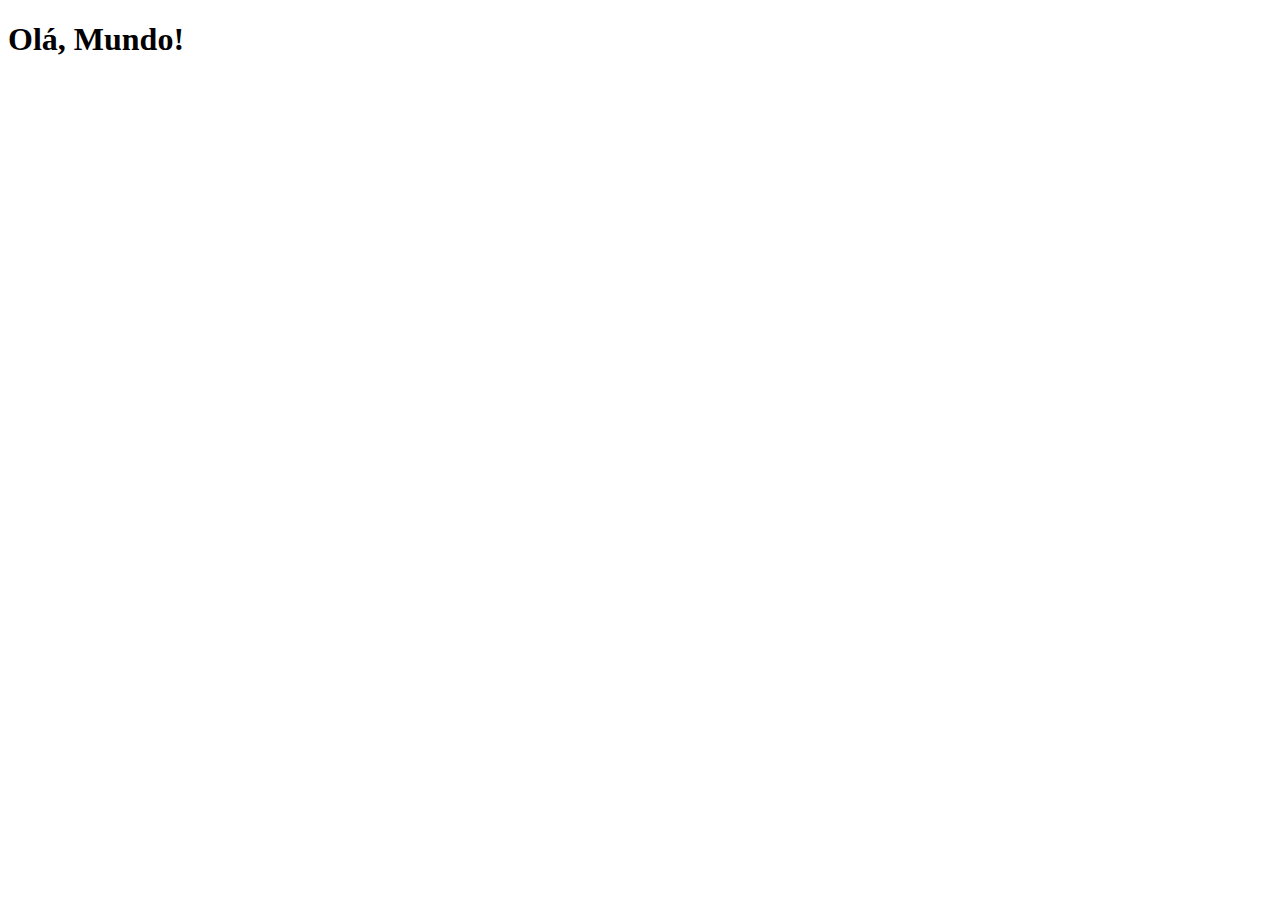
==== index.html @ 612cc13d "criada a pag principal" ====
<!DOCTYPE html>
<html lang="pt-br">
<head>
    <meta charset="UTF-8">
    <meta name="viewport" content="width=device-width, initial-scale=1.0">
    <link rel="shortcut icon" href="favicon.ico" type="image/x-icon">
    <title>Document</title>
</head>
<body>
    <h1>Olá, Mundo!</h1>
</body>
</html>
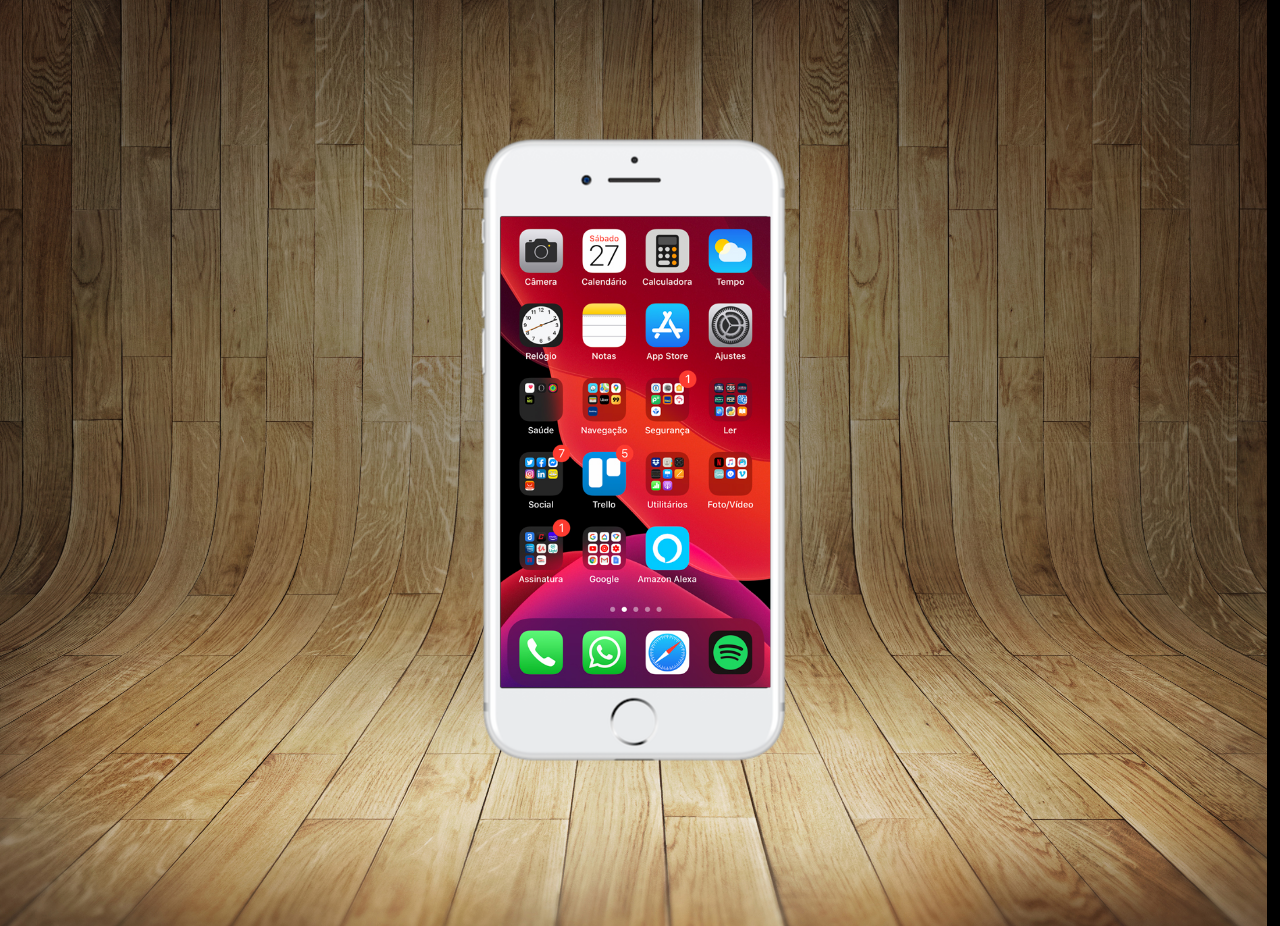
==== commit 0f38b9a3: "tela home" ====
--- a/index.html
+++ b/index.html
@@ -4,9 +4,18 @@
     <meta charset="UTF-8">
     <meta name="viewport" content="width=device-width, initial-scale=1.0">
     <link rel="shortcut icon" href="favicon.ico" type="image/x-icon">
+    <link rel="stylesheet" href="estilos/style.css">
     <title>Document</title>
 </head>
 <body>
-    <h1>Olá, Mundo!</h1>
+    <main>
+        <section id="telefone">
+            <iframe src="home.html" name="tela" id="tela" frameborder="0"></iframe>
+        </section>
+
+        <section id="redes-sociais">
+
+        </section>
+    </main>
 </body>
 </html>--- a/estilos/style.css
+++ b/estilos/style.css
@@ -0,0 +1,44 @@
+@charset "UTF-8";
+
+*{
+    margin: 0px;
+    padding: 0px;
+    font-family: Arial, Helvetica, sans-serif;
+}
+
+html, body{
+    height: 102.9vh;
+    width: 99vw;
+    background-color: black;
+}
+
+main{
+    height: 100vh;
+    position: relative;
+}
+
+body{
+    background: url('../imagens/fundo-madeira.jpg') no-repeat top center;
+    background-size: cover;
+    background-attachment: fixed;
+}
+
+section#telefone{
+    position: absolute;
+    top: 50%;
+    left: 50%;
+    transform: translate(-50%, -50%); /* Faz a section ficar sempre no meio independente do tamanho da tela*/
+    
+    height: 627px;
+    width: 311px;
+
+    background: url('../imagens/frame-iphone.png') no-repeat;
+}
+
+iframe#tela{
+    position: relative;
+    top: 80px;
+    left: 22px;
+    width: 270px;
+    height: 471px;
+}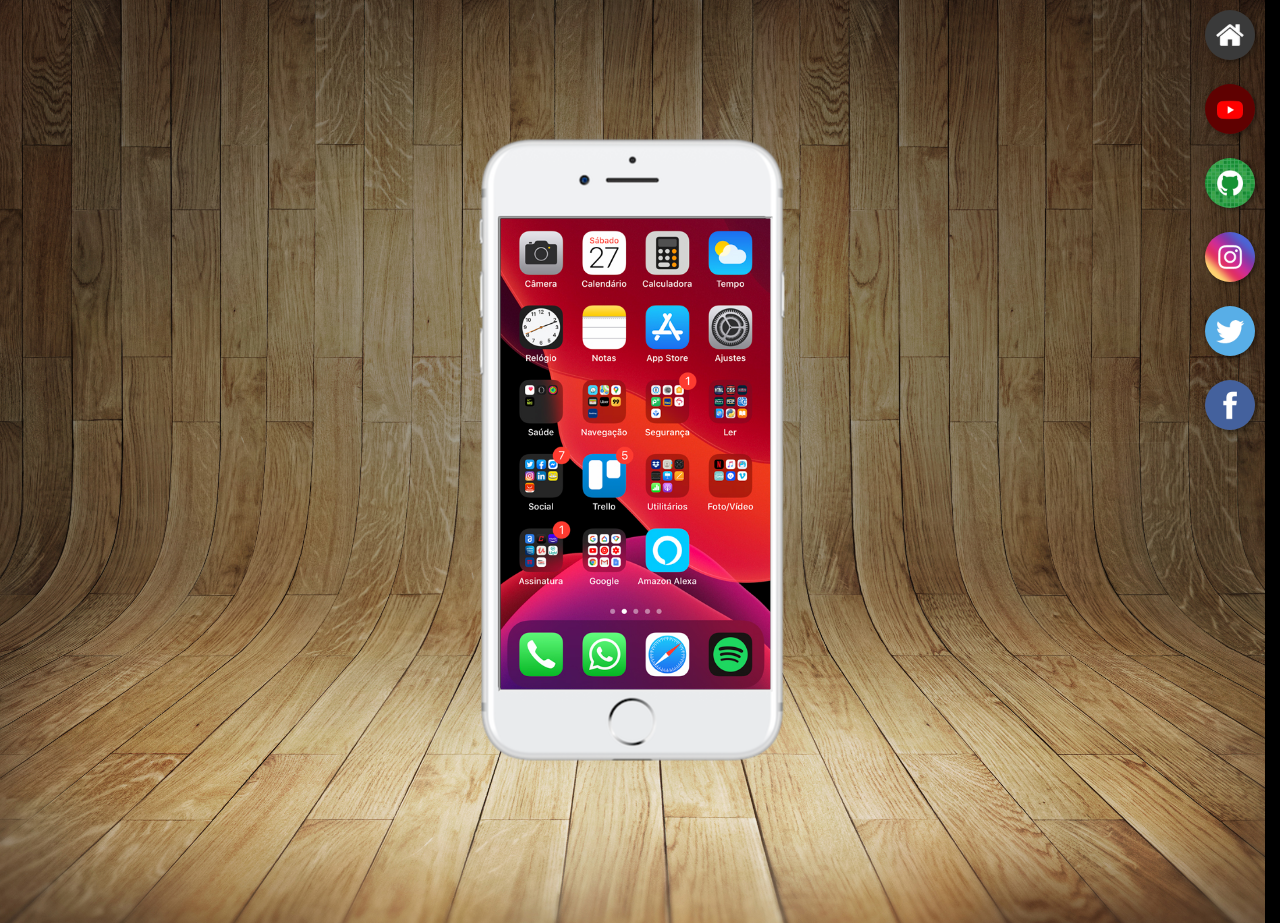
==== commit 0a5248a6: "criado os botões na lateral" ====
--- a/index.html
+++ b/index.html
@@ -10,10 +10,16 @@
 <body>
     <main>
         <section id="telefone">
-            <iframe src="home.html" name="tela" id="tela" frameborder="0"></iframe>
+            <iframe src="home.html" name="tela" id="tela"></iframe>
         </section>
 
         <section id="redes-sociais">
+            <a href="#" target="tela"><img src="imagens/logo-home.jpg" alt="Home"></a><br>
+            <a href="#" target="tela"><img src="imagens/logo-youtube.jpg" alt="YouTube"></a><br>
+            <a href="#" target="tela"><img src="imagens/logo-github.jpg" alt="GitHub"></a><br>
+            <a href="#" target="tela"><img src="imagens/logo-instagram.jpg" alt="Instagram"></a><br>
+            <a href="#" target="tela"><img src="imagens/logo-twitter.jpg" alt="Twitter"></a><br>
+            <a href="#" target="tela"><img src="imagens/logo-facebook.jpg" alt="Facebook"></a><br>
 
         </section>
     </main>
--- a/estilos/style.css
+++ b/estilos/style.css
@@ -7,8 +7,8 @@
 }
 
 html, body{
-    height: 102.9vh;
-    width: 99vw;
+    height: 102.5vh;
+    width: 98.8vw;
     background-color: black;
 }
 
@@ -41,4 +41,23 @@
     left: 22px;
     width: 270px;
     height: 471px;
+}
+
+section#redes-sociais{
+    text-align: right;
+}
+
+section#redes-sociais img{
+    width: 50px;
+    margin: 10px;
+    border-radius: 50%; /* Torna as imagens arredondadas*/
+    box-shadow: 2px 2px 5px rgba(0,0,0,0.400);
+    box-sizing: border-box;
+}
+
+section#redes-sociais img:hover{
+    border: 2px solid rgba(255, 255, 255, 0.603);
+    transform: translate(-3px, -3px);
+    box-shadow: 5px 5px 10px rgba(0, 0, 0, 0.61);
+    transition: transform .3s, border .2s;
 }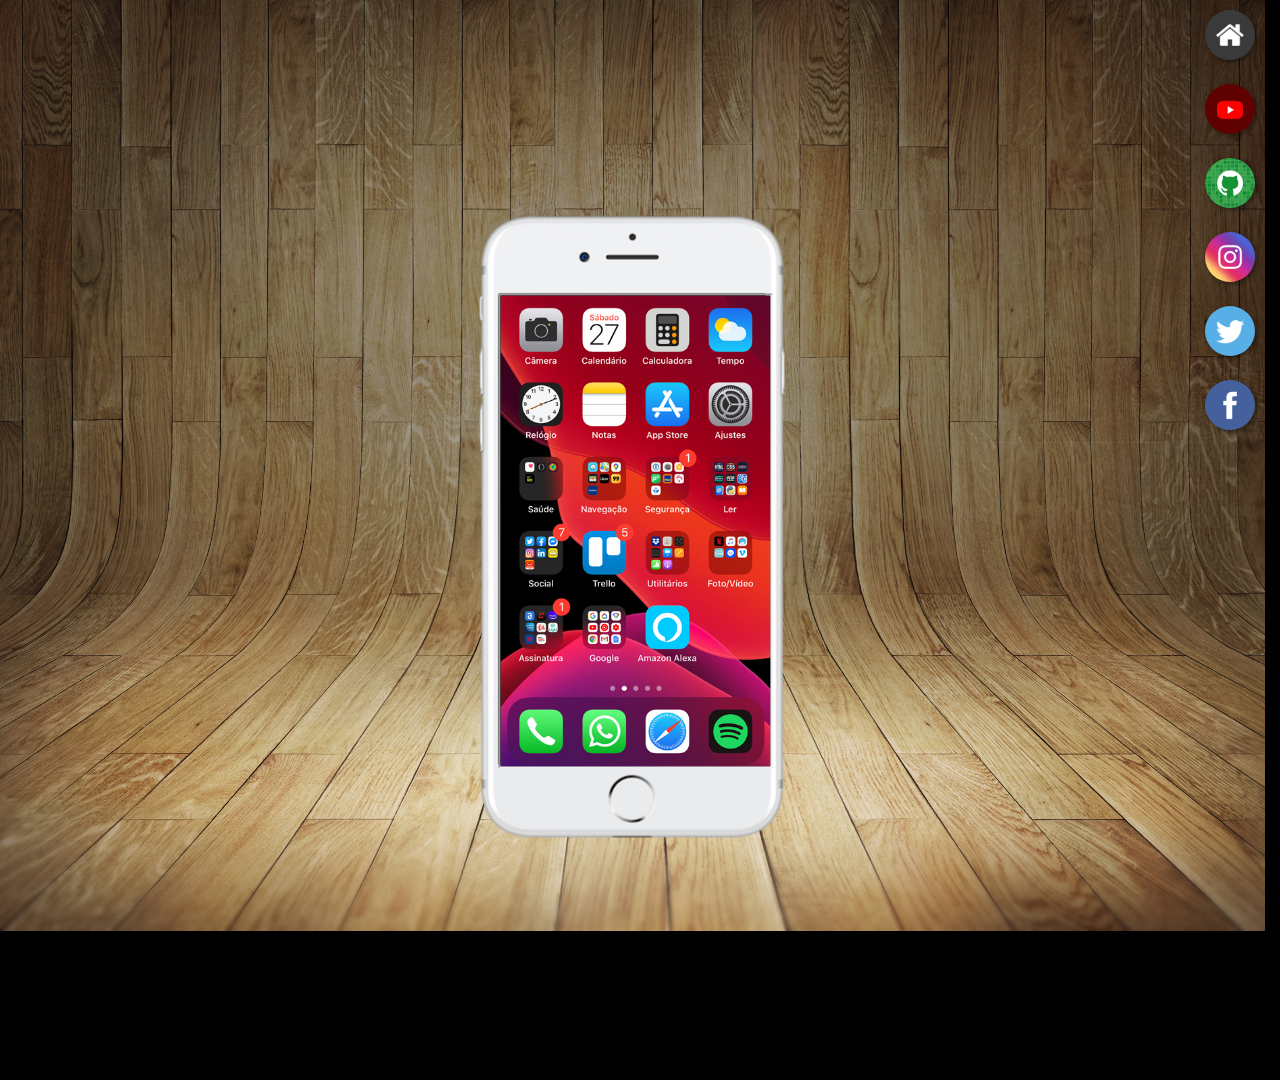
==== commit 03672e93: "referencia dos links" ====
--- a/index.html
+++ b/index.html
@@ -14,12 +14,12 @@
         </section>
 
         <section id="redes-sociais">
-            <a href="#" target="tela"><img src="imagens/logo-home.jpg" alt="Home"></a><br>
-            <a href="#" target="tela"><img src="imagens/logo-youtube.jpg" alt="YouTube"></a><br>
-            <a href="#" target="tela"><img src="imagens/logo-github.jpg" alt="GitHub"></a><br>
-            <a href="#" target="tela"><img src="imagens/logo-instagram.jpg" alt="Instagram"></a><br>
-            <a href="#" target="tela"><img src="imagens/logo-twitter.jpg" alt="Twitter"></a><br>
-            <a href="#" target="tela"><img src="imagens/logo-facebook.jpg" alt="Facebook"></a><br>
+            <a href="home.html" target="tela"><img src="imagens/logo-home.jpg" alt="Home"></a><br>
+            <a href="youtube.html" target="tela"><img src="imagens/logo-youtube.jpg" alt="YouTube"></a><br>
+            <a href="github.html" target="tela"><img src="imagens/logo-github.jpg" alt="GitHub"></a><br>
+            <a href="instagram.html" target="tela"><img src="imagens/logo-instagram.jpg" alt="Instagram"></a><br>
+            <a href="twitter.html" target="tela"><img src="imagens/logo-twitter.jpg" alt="Twitter"></a><br>
+            <a href="facebook.html" target="tela"><img src="imagens/logo-facebook.jpg" alt="Facebook"></a><br>
 
         </section>
     </main>
--- a/estilos/style.css
+++ b/estilos/style.css
@@ -7,13 +7,13 @@
 }
 
 html, body{
-    height: 102.5vh;
+    height: 120vh;
     width: 98.8vw;
     background-color: black;
 }
 
 main{
-    height: 100vh;
+    height: 90vh;
     position: relative;
 }
 
@@ -25,7 +25,7 @@
 
 section#telefone{
     position: absolute;
-    top: 50%;
+    top: 65%;
     left: 50%;
     transform: translate(-50%, -50%); /* Faz a section ficar sempre no meio independente do tamanho da tela*/
     
